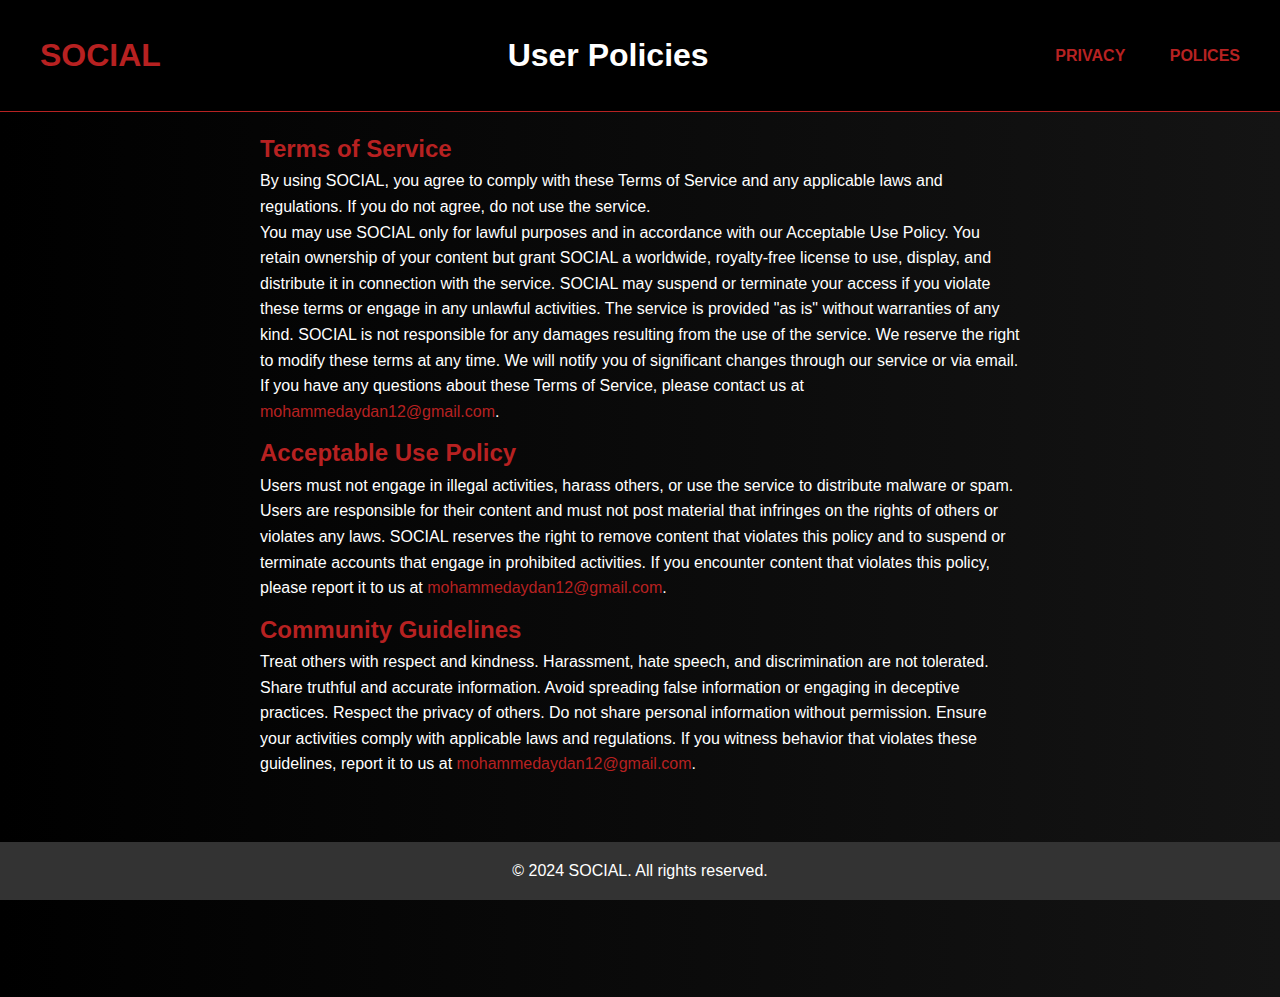
==== POLICES/index.html @ 25772bee "Add files via upload" ====
<!DOCTYPE html>
<html lang="en">
<head>
    <meta charset="UTF-8">
    <meta name="viewport" content="width=device-width, initial-scale=1.0">
    <title>Privacy Policy</title>
    <link rel="stylesheet" href="style.css">
</head>
<body>
    <div class="header">
        <a href="../index.html">
            <h1>SOCIAL</h1>
        </a>
        <h1 style="color: #fff;">User Policies</h1>
        <div class="nav">
            <a href="../PRIVACY/">PRIVACY</a>
            <a href="#">POLICES</a>
        </div>
    </div>
    <main>

        <section>
            <h2>Terms of Service</h2>
            <p>By using SOCIAL, you agree to comply with these Terms of Service and any applicable laws and regulations. If you do not agree, do not use the service.</p>
            <p>You may use SOCIAL only for lawful purposes and in accordance with our Acceptable Use Policy. You retain ownership of your content but grant SOCIAL a worldwide, royalty-free license to use, display, and distribute it in connection with the service. SOCIAL may suspend or terminate your access if you violate these terms or engage in any unlawful activities. The service is provided "as is" without warranties of any kind. SOCIAL is not responsible for any damages resulting from the use of the service. We reserve the right to modify these terms at any time. We will notify you of significant changes through our service or via email. If you have any questions about these Terms of Service, please contact us at <a href="mailto:mohammedaydan12@gmail.com">mohammedaydan12@gmail.com</a>.</p>
        </section>
        <section>
            <h2>Acceptable Use Policy</h2>
            <p>Users must not engage in illegal activities, harass others, or use the service to distribute malware or spam. Users are responsible for their content and must not post material that infringes on the rights of others or violates any laws. SOCIAL reserves the right to remove content that violates this policy and to suspend or terminate accounts that engage in prohibited activities. If you encounter content that violates this policy, please report it to us at <a href="mailto:mohammedaydan12@gmail.com">mohammedaydan12@gmail.com</a>.</p>
        </section>
        <section>
            <h2>Community Guidelines</h2>
            <p>Treat others with respect and kindness. Harassment, hate speech, and discrimination are not tolerated. Share truthful and accurate information. Avoid spreading false information or engaging in deceptive practices. Respect the privacy of others. Do not share personal information without permission. Ensure your activities comply with applicable laws and regulations. If you witness behavior that violates these guidelines, report it to us at <a href="mailto:mohammedaydan12@gmail.com">mohammedaydan12@gmail.com</a>.</p>
        </section>

    </main>
    
    <footer>
        <p>&copy; 2024 SOCIAL. All rights reserved.</p>
    </footer>
    <script src="script.js"></script>
</body>
</html>
---- POLICES/style.css ----
* {
    margin: 0;
    padding: 0;
    box-sizing: border-box;
}

body {
    background-color: #000000;
    background: linear-gradient(90deg, #000000, #141414);
    /* background-size: 200% 200%; */
    font-family: Arial, sans-serif;
    color: #ffffff;
    margin: 0;
    padding: 0;
    line-height: 1.6;
}

header {
    background: #b72121;
    color: #ffffff;
    padding: 1rem 0;
    text-align: center;
}


.header {
    position: fixed;
    top: 0;
    left: 0;
    width: 100%;
    display: flex;
    align-items: center;
    padding: 20px;
    justify-content: space-between;
    background-color: #000000;
    border-bottom: 1px solid #b72222;
}

main {
    padding: 20px;
    max-width: 800px;
    margin: auto;
    margin-bottom: 200px;
    margin-top: 100px;  
}

section {
    padding-top: 10px;
}

h1,
h2 {
    color: #b72121;
}

ul {
    list-style-type: square;
    padding-left: 20px;
}

a {
    color: #b72121;
    text-decoration: none;
}

a:hover {
    text-decoration: underline;
}

footer {
    background: #333333;
    color: #ffffff;
    text-align: center;
    padding: 1rem 0;
    position: fixed;
    width: 100%;
    bottom: 0;
}

.header a {
    color: #b72222;
    text-decoration: none;
    margin: 0 10px;
    font-weight: bold;
    border-radius: 8px;
    padding: 10px;
}

.header a:hover {
    color: #ffffff;
    padding: 10px;
}
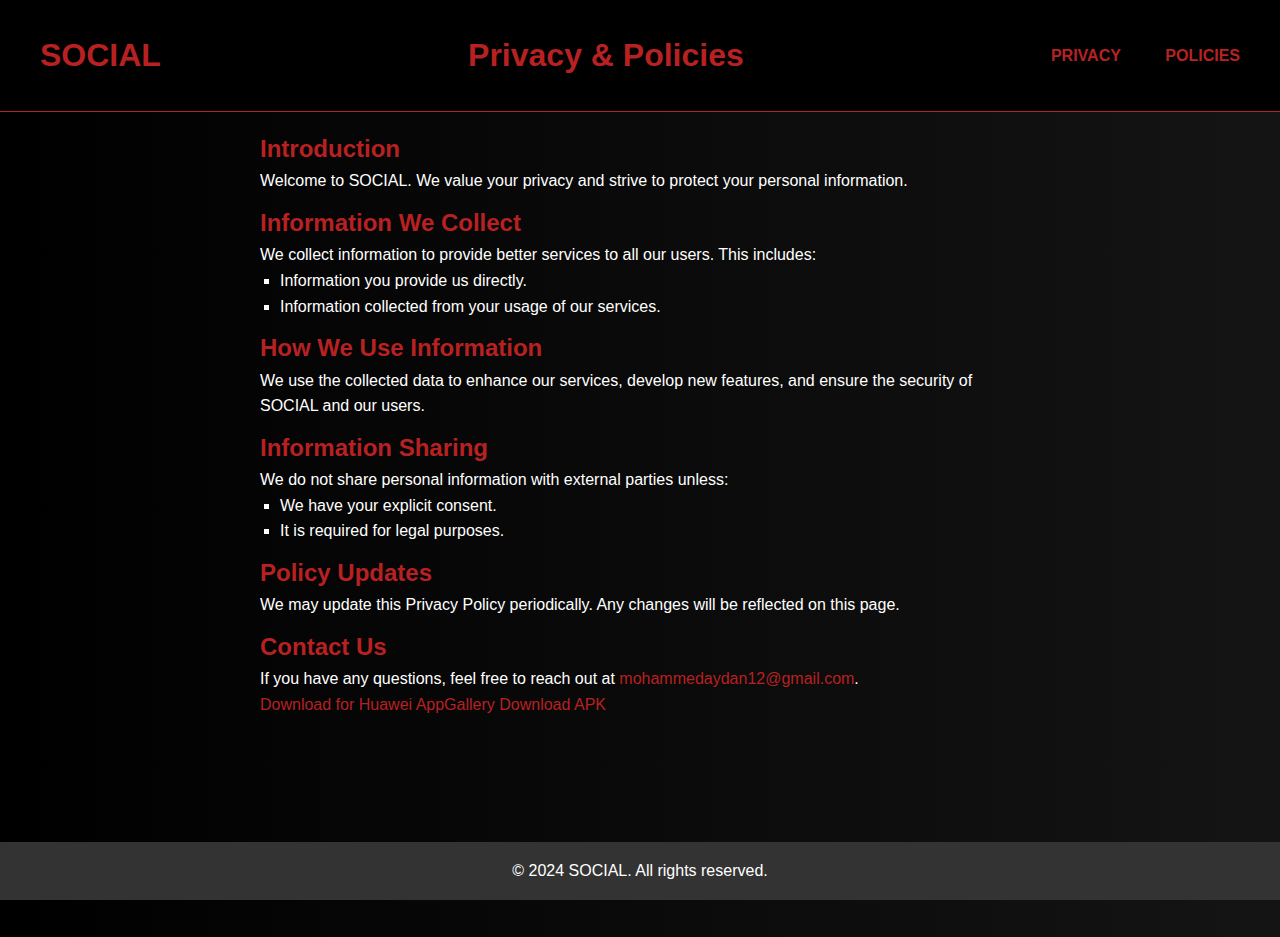
==== commit 461b407e: "Update index.html" ====
--- a/POLICES/index.html
+++ b/POLICES/index.html
@@ -3,7 +3,7 @@
 <head>
     <meta charset="UTF-8">
     <meta name="viewport" content="width=device-width, initial-scale=1.0">
-    <title>Privacy Policy</title>
+    <title>Privacy & Policies - SOCIAL</title>
     <link rel="stylesheet" href="style.css">
 </head>
 <body>
@@ -11,28 +11,49 @@
         <a href="../index.html">
             <h1>SOCIAL</h1>
         </a>
-        <h1 style="color: #fff;">User Policies</h1>
+        <h1 class="title">Privacy & Policies</h1>
         <div class="nav">
-            <a href="../PRIVACY/">PRIVACY</a>
-            <a href="#">POLICES</a>
+            <a href="#">PRIVACY</a>
+            <a href="../POLICIES">POLICIES</a>
         </div>
     </div>
     <main>
-
         <section>
-            <h2>Terms of Service</h2>
-            <p>By using SOCIAL, you agree to comply with these Terms of Service and any applicable laws and regulations. If you do not agree, do not use the service.</p>
-            <p>You may use SOCIAL only for lawful purposes and in accordance with our Acceptable Use Policy. You retain ownership of your content but grant SOCIAL a worldwide, royalty-free license to use, display, and distribute it in connection with the service. SOCIAL may suspend or terminate your access if you violate these terms or engage in any unlawful activities. The service is provided "as is" without warranties of any kind. SOCIAL is not responsible for any damages resulting from the use of the service. We reserve the right to modify these terms at any time. We will notify you of significant changes through our service or via email. If you have any questions about these Terms of Service, please contact us at <a href="mailto:mohammedaydan12@gmail.com">mohammedaydan12@gmail.com</a>.</p>
+            <h2>Introduction</h2>
+            <p>Welcome to SOCIAL. We value your privacy and strive to protect your personal information.</p>
         </section>
         <section>
-            <h2>Acceptable Use Policy</h2>
-            <p>Users must not engage in illegal activities, harass others, or use the service to distribute malware or spam. Users are responsible for their content and must not post material that infringes on the rights of others or violates any laws. SOCIAL reserves the right to remove content that violates this policy and to suspend or terminate accounts that engage in prohibited activities. If you encounter content that violates this policy, please report it to us at <a href="mailto:mohammedaydan12@gmail.com">mohammedaydan12@gmail.com</a>.</p>
+            <h2>Information We Collect</h2>
+            <p>We collect information to provide better services to all our users. This includes:</p>
+            <ul>
+                <li>Information you provide us directly.</li>
+                <li>Information collected from your usage of our services.</li>
+            </ul>
         </section>
         <section>
-            <h2>Community Guidelines</h2>
-            <p>Treat others with respect and kindness. Harassment, hate speech, and discrimination are not tolerated. Share truthful and accurate information. Avoid spreading false information or engaging in deceptive practices. Respect the privacy of others. Do not share personal information without permission. Ensure your activities comply with applicable laws and regulations. If you witness behavior that violates these guidelines, report it to us at <a href="mailto:mohammedaydan12@gmail.com">mohammedaydan12@gmail.com</a>.</p>
+            <h2>How We Use Information</h2>
+            <p>We use the collected data to enhance our services, develop new features, and ensure the security of SOCIAL and our users.</p>
         </section>
-
+        <section>
+            <h2>Information Sharing</h2>
+            <p>We do not share personal information with external parties unless:</p>
+            <ul>
+                <li>We have your explicit consent.</li>
+                <li>It is required for legal purposes.</li>
+            </ul>
+        </section>
+        <section>
+            <h2>Policy Updates</h2>
+            <p>We may update this Privacy Policy periodically. Any changes will be reflected on this page.</p>
+        </section>
+        <section>
+            <h2>Contact Us</h2>
+            <p>If you have any questions, feel free to reach out at <a href="mailto:mohammedaydan12@gmail.com">mohammedaydan12@gmail.com</a>.</p>
+        </section>
+        <div class="download-buttons">
+            <a href="https://appgallery.huawei.com/app/C111419609" class="download-btn">Download for Huawei AppGallery</a>
+            <a href="https://drive.google.com/file/d/1zJJLmRrgOpoNh61Wo8uDqOhVxWiRbyF1/view?usp=sharing" class="download-btn">Download APK</a>
+        </div>
     </main>
     
     <footer>
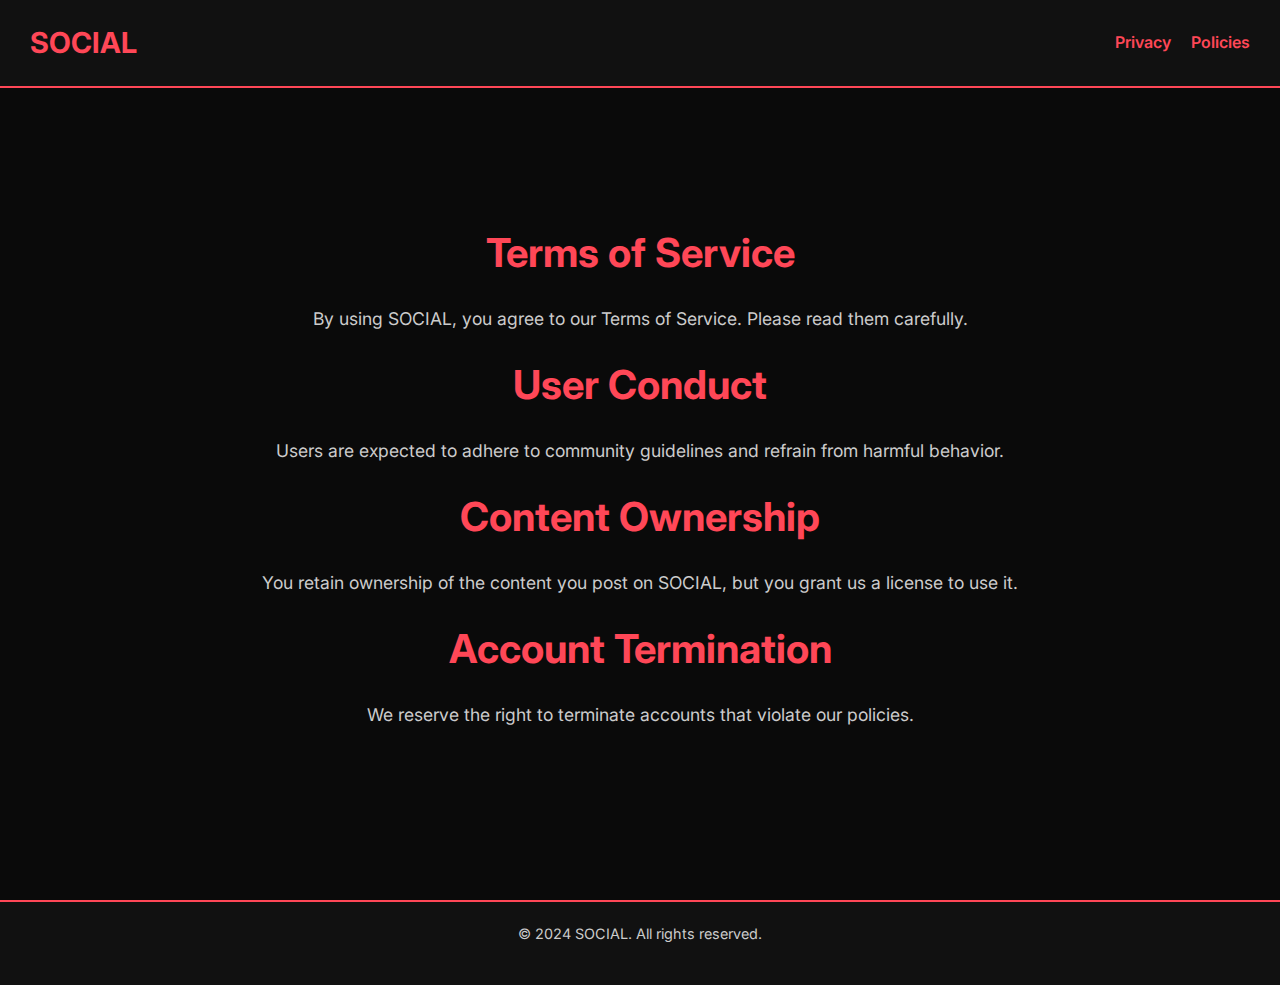
==== commit 68fd880a: "Add privacy and policies pages, implement download buttons with links" ====
--- a/POLICES/index.html
+++ b/POLICES/index.html
@@ -1,64 +1,13 @@
 <!DOCTYPE html>
 <html lang="en">
-<head>
-    <meta charset="UTF-8">
-    <meta name="viewport" content="width=device-width, initial-scale=1.0">
-    <title>Privacy & Policies - SOCIAL</title>
-    <link rel="stylesheet" href="style.css">
-</head>
-<body>
-    <div class="header">
-        <a href="../index.html">
-            <h1>SOCIAL</h1>
-        </a>
-        <h1 class="title">Privacy & Policies</h1>
-        <div class="nav">
-            <a href="#">PRIVACY</a>
-            <a href="../POLICIES">POLICIES</a>
-        </div>
-    </div>
-    <main>
-        <section>
-            <h2>Introduction</h2>
-            <p>Welcome to SOCIAL. We value your privacy and strive to protect your personal information.</p>
-        </section>
-        <section>
-            <h2>Information We Collect</h2>
-            <p>We collect information to provide better services to all our users. This includes:</p>
-            <ul>
-                <li>Information you provide us directly.</li>
-                <li>Information collected from your usage of our services.</li>
-            </ul>
-        </section>
-        <section>
-            <h2>How We Use Information</h2>
-            <p>We use the collected data to enhance our services, develop new features, and ensure the security of SOCIAL and our users.</p>
-        </section>
-        <section>
-            <h2>Information Sharing</h2>
-            <p>We do not share personal information with external parties unless:</p>
-            <ul>
-                <li>We have your explicit consent.</li>
-                <li>It is required for legal purposes.</li>
-            </ul>
-        </section>
-        <section>
-            <h2>Policy Updates</h2>
-            <p>We may update this Privacy Policy periodically. Any changes will be reflected on this page.</p>
-        </section>
-        <section>
-            <h2>Contact Us</h2>
-            <p>If you have any questions, feel free to reach out at <a href="mailto:mohammedaydan12@gmail.com">mohammedaydan12@gmail.com</a>.</p>
-        </section>
-        <div class="download-buttons">
-            <a href="https://appgallery.huawei.com/app/C111419609" class="download-btn">Download for Huawei AppGallery</a>
-            <a href="https://drive.google.com/file/d/1zJJLmRrgOpoNh61Wo8uDqOhVxWiRbyF1/view?usp=sharing" class="download-btn">Download APK</a>
-        </div>
-    </main>
-    
-    <footer>
-        <p>&copy; 2024 SOCIAL. All rights reserved.</p>
-    </footer>
-    <script src="script.js"></script>
-</body>
+  <head>
+    <meta charset="UTF-8" />
+    <meta name="viewport" content="width=device-width, initial-scale=1.0" />
+    <title>Policies - SOCIAL</title>
+  </head>
+  <body>
+    <script>
+      window.location.href = "../policies.html";
+    </script>
+  </body>
 </html>
